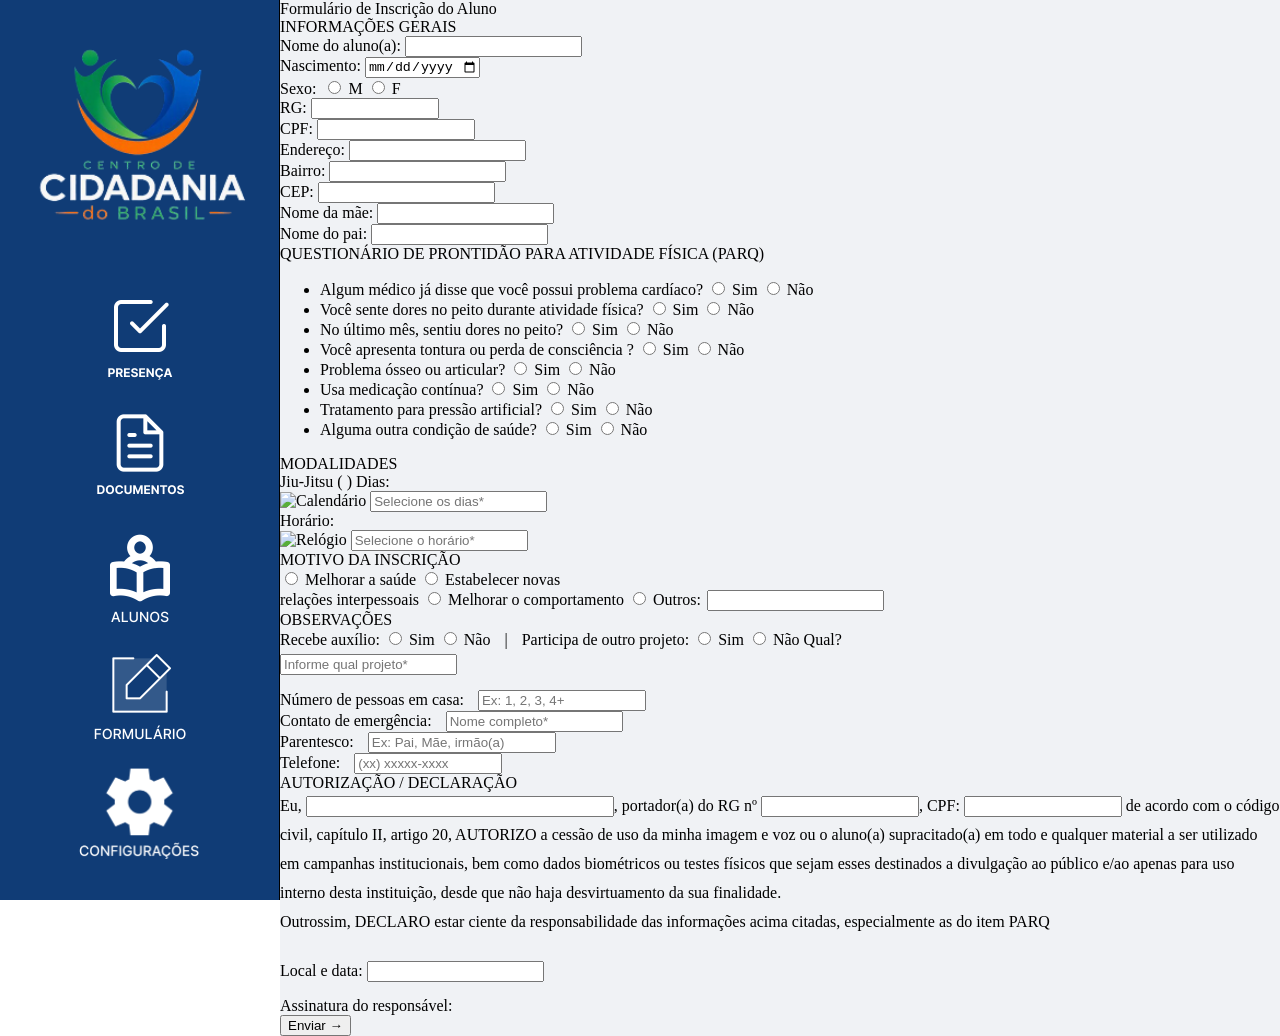
==== templates/formulario.html @ a35cb861 "Add files via upload" ====
<!DOCTYPE html>
<html lang="pt-BR">
<head>
  <meta charset="UTF-8">
  <meta name="viewport" content="width=device-width, initial-scale=1.0">
  <link rel="stylesheet" href="css/style.css">
  <title>Home</title>
</head>
<body>

  <div class="dashboard">

    <!-- Sidebar/Barra lateral -->
    <aside class="sidebar">
      <img src="images/logo.png" width="280" alt="Logo">
      <ul class="nav-links">
        <li><a href="#"><img src="images/presenca.png" class="icones" alt="Presença"></a></li>
        <li><a href="#"><img src="images/documentos.png" class="icones" alt="Documentos"></a></li>
        <li><a href="#"><img src="images/alunos.png" class="icones" alt="Alunos"></a></li>
        <li><a href="#"><img src="images/formulario.png" class="icones" alt="Formulário"></a></li>
        <li><a href="#"><img src="images/config.png" class="icones" alt="Configurações"></a></li>
      </ul>
    </aside>

    <!-- Área Principal (Empurrada 280px pelo CSS) -->
    <main class="content">
      
      <!-- Formulário -->
      <div class="formulario-container">
        <div class="titulo">Formulário de Inscrição do Aluno</div>

        <!--  INFORMAÇÕES GERAIS -->
        <div class="secao-titulo">INFORMAÇÕES GERAIS</div>
        <div class="caixa-cinza">
          <div class="linha">
            <div class="campo flex-total">
              Nome do aluno(a): <input type="text" class="input-linha">
            </div>
            <div class="campo">
              Nascimento: <input type="date" class="input-linha" style="width: 110px;">
            </div>
          </div>
          <div class="linha">
            <div class="campo">
              Sexo: 
              <input type="radio" name="sexo" style="margin-left:8px;"> M 
              <input type="radio" name="sexo"> F
            </div>
            <div class="campo">
              RG: <input type="text" class="input-linha" style="width: 120px;">
            </div>
            <div class="campo">
              CPF: <input type="text" class="input-linha" style="width: 150px;">
            </div>
            <div class="campo flex-total">
              Endereço: <input type="text" class="input-linha">
            </div>
          </div>
          <div class="linha">
            <div class="campo flex-total">
              Bairro: <input type="text" class="input-linha">
            </div>
            <div class="campo flex-total">
              CEP: <input type="text" class="input-linha">
            </div>
          </div>
          <div class="linha">
            <div class="campo flex-total">
              Nome da mãe: <input type="text" class="input-linha">
            </div>
            <div class="campo flex-total">
              Nome do pai: <input type="text" class="input-linha">
            </div>
          </div>
        </div>

        <!--  QUESTIONÁRIO DE PRONTIDAO PARA ATIVIDADE FISICA -->
        <div class="secao-titulo">QUESTIONÁRIO DE PRONTIDÃO PARA ATIVIDADE FÍSICA (PARQ)</div>
        <div class="caixa-cinza">
          <ul class="lista-parq">
            <li>Algum médico já disse que você possui problema cardíaco? 
              <input type="radio" name="q1"> Sim <input type="radio" name="q1"> Não
            </li>
            <li>Você sente dores no peito durante atividade física? 
              <input type="radio" name="q2"> Sim <input type="radio" name="q2"> Não
            </li>
            <li>No último mês, sentiu dores no peito? 
              <input type="radio" name="q3"> Sim <input type="radio" name="q3"> Não
            </li>
            <li>Você apresenta tontura ou perda de consciência ? 
              <input type="radio" name="q4"> Sim <input type="radio" name="q4"> Não
            </li>
            <li>Problema ósseo ou articular? 
              <input type="radio" name="q5"> Sim <input type="radio" name="q5"> Não
            </li>
            <li>Usa medicação contínua? 
              <input type="radio" name="q6"> Sim <input type="radio" name="q6"> Não
            </li>
            <li>Tratamento para pressão artificial? 
              <input type="radio" name="q7"> Sim <input type="radio" name="q7"> Não
            </li>
            <li>Alguma outra condição de saúde? 
              <input type="radio" name="q8"> Sim <input type="radio" name="q8"> Não
            </li>
          </ul>
        </div>

        <!--  MODALIDADES -->
        <div class="secao-titulo">MODALIDADES</div>
        <div class="caixa-cinza grid-modalidades">
          
          <div class="coluna-esquerda bloco-modalidade">
            <div class="label-modalidade">Jiu-Jitsu ( ) Dias:</div>
            
            <!-- Caixa branca com o ícone DENTRO -->
            <div class="caixa-com-icone">
            <img src="images/calendar.png" alt="Calendário" class="icone-dentro">
            <!-- Corrigido: Apenas uma class -->
            <input type="text" class="input-sem-borda" placeholder="Selecione os dias*">
          </div>
          
        </div>
        
        <div class="coluna-direita bloco-modalidade">
          <div class="label-modalidade">Horário:</div>
          
          <!-- Caixa branca com o ícone DENTRO -->
          <div class="caixa-com-icone">
            <img src="images/clock.png" alt="Relógio" class="icone-dentro">
            <!-- Corrigido: Apenas uma class e com o nome correto -->
            <input type="text" class="input-sem-borda" placeholder="Selecione o horário*">
          </div>
          
        </div>
          
        </div>
        <!-- MOTIVO DA INSCRICAO -->
        <div class="secao-titulo">MOTIVO DA INSCRIÇÃO</div>
        <div class="caixa-cinza radios-motivo">
          <label><input type="radio" name="motivo"> Melhorar a saúde</label>
          <label><input type="radio" name="motivo"> Estabelecer novas<br>relações interpessoais</label>
          <label><input type="radio" name="motivo"> Melhorar o comportamento</label>
          <label style="flex-grow: 1; max-width: 150px;">
            <input type="radio" name="motivo"> Outros: 
            <input type="text" class="input-linha" style="margin-left: 2px;">
          </label>
        </div>

      <!--  OBSERVACOES -->
        <div class="secao-titulo">OBSERVAÇÕES</div>
        <div class="caixa-cinza">
          <div class="linha" style="margin-bottom: 5px;">
            <div class="campo flex-total">
              Recebe auxílio: <input type="radio" name="auxilio" style="margin-left: 5px;"> Sim <input type="radio" name="auxilio"> Não 
              <span style="margin: 0 10px;">|</span> 
              Participa de outro projeto: <input type="radio" name="projeto" style="margin-left: 5px;"> Sim <input type="radio" name="projeto"> Não Qual?
            </div>
          </div> 
          
          <div class="linha">
            <input type="text" class="input-arredondado flex-total" placeholder="Informe qual projeto*">
          </div>
          
          <div class="linha" style="margin-top: 15px;">
            <div class="campo">
              Número de pessoas em casa: <input type="text" class="input-arredondado" placeholder="Ex: 1, 2, 3, 4+" style="width: 160px; margin-left: 10px;">
            </div>
          </div>
          
          <div class="linha">
            <div class="campo flex-total">
              Contato de emergência: <input type="text" class="input-arredondado" placeholder="Nome completo*" style="margin-left: 10px; flex-grow: 1;">
            </div>
            <div class="campo">
              Parentesco: <input type="text" class="input-arredondado" placeholder="Ex: Pai, Mãe, irmão(a)" style="margin-left: 10px; width: 180px;">
            </div>
            <div class="campo">
              Telefone: <input type="text" class="input-arredondado" placeholder="(xx) xxxxx-xxxx" style="margin-left: 10px; width: 140px;">
            </div>
          </div>
        </div>

        <!--  AUTORIZACAO / DECLARACAO -->
        <div class="secao-titulo">AUTORIZAÇÃO / DECLARAÇÃO</div>
        <div class="caixa-cinza texto-declaracao">
          <p style="margin-top: 0; line-height: 1.8;">
            Eu, <input type="text" class="input-linha" style="width: 300px;">, portador(a) do RG 
            nº <input type="text" class="input-linha" style="width: 150px;">, CPF: <input type="text" class="input-linha" style="width: 150px;"> de acordo com o 
            código civil, capítulo II, artigo 20, AUTORIZO a cessão de uso da minha imagem e voz ou o aluno(a) supracitado(a) em todo e qualquer material a ser utilizado em campanhas institucionais, bem como dados biométricos ou testes físicos que sejam esses destinados a divulgação ao público e/ao apenas para uso interno desta instituição, desde que não haja desvirtuamento da sua finalidade.<br>
            Outrossim, DECLARO estar ciente da responsabilidade das informações acima citadas, especialmente as do item PARQ
          </p>
          <div class="linha" style="margin-top: 25px;">
            <div class="campo flex-total">
              Local e data: <input type="text" class="input-linha">
            </div>
          </div>
          <div class="linha" style="margin-top: 15px;">
            <div class="campo flex-total">
              Assinatura do responsável: 
            </div>
          </div>
        </div>
        
        <!-- Botao Enviar -->
        <button class="btn-enviar">Enviar →</button>    

      </div> 

    </main>

  </div> 

</body>
</html>
---- templates/css/style.css ----
body {
  margin: 0;
  padding: 0;
}
.sidebar {
    position: fixed;
    top:0;
    left:0;
    width: 280px;
    height: 100vh;
    background-color: #103C76;
    color: #ffffff;
    display: flex;
    flex-direction: column;
    box-sizing: border-box;
    font-family: Arial, sans-serif;
    border-right: 1px solid #000;
}

.sidebar h2 {
    margin-bottom: 30px;
    font-size: 1.5rem;
    color: #38bdf8;
}

.nav-links {
    list-style: none;
    padding: 0;
    margin: 0;
}



.nav-links a {
    text-decoration: none;
    font-size: 1rem;
    padding: 10px;
    border-radius: 6px;
    display:flex;
    align-items: center;
}

.icones{
    width: 122px;
    height: 97px;
    display: block;
    object-fit: contain;
    margin: 0 auto;
}

.content {
margin-left: 280px; 
min-height: 100vh;
background-color: #f0f2f5;
}

.topbar {
height: 64px;
background-color: #103C76;
color: white;
border-bottom: #000000;
display: flex;
justify-content: space-between;
align-items: center;
padding: 0 20px;
box-sizing: border-box;
padding: 0 40px;
}

.topbar-right {
display: flex;
gap: 25px; 
}

.topbar .icon {
width: 38px;
height: 38px;
cursor: pointer;
}
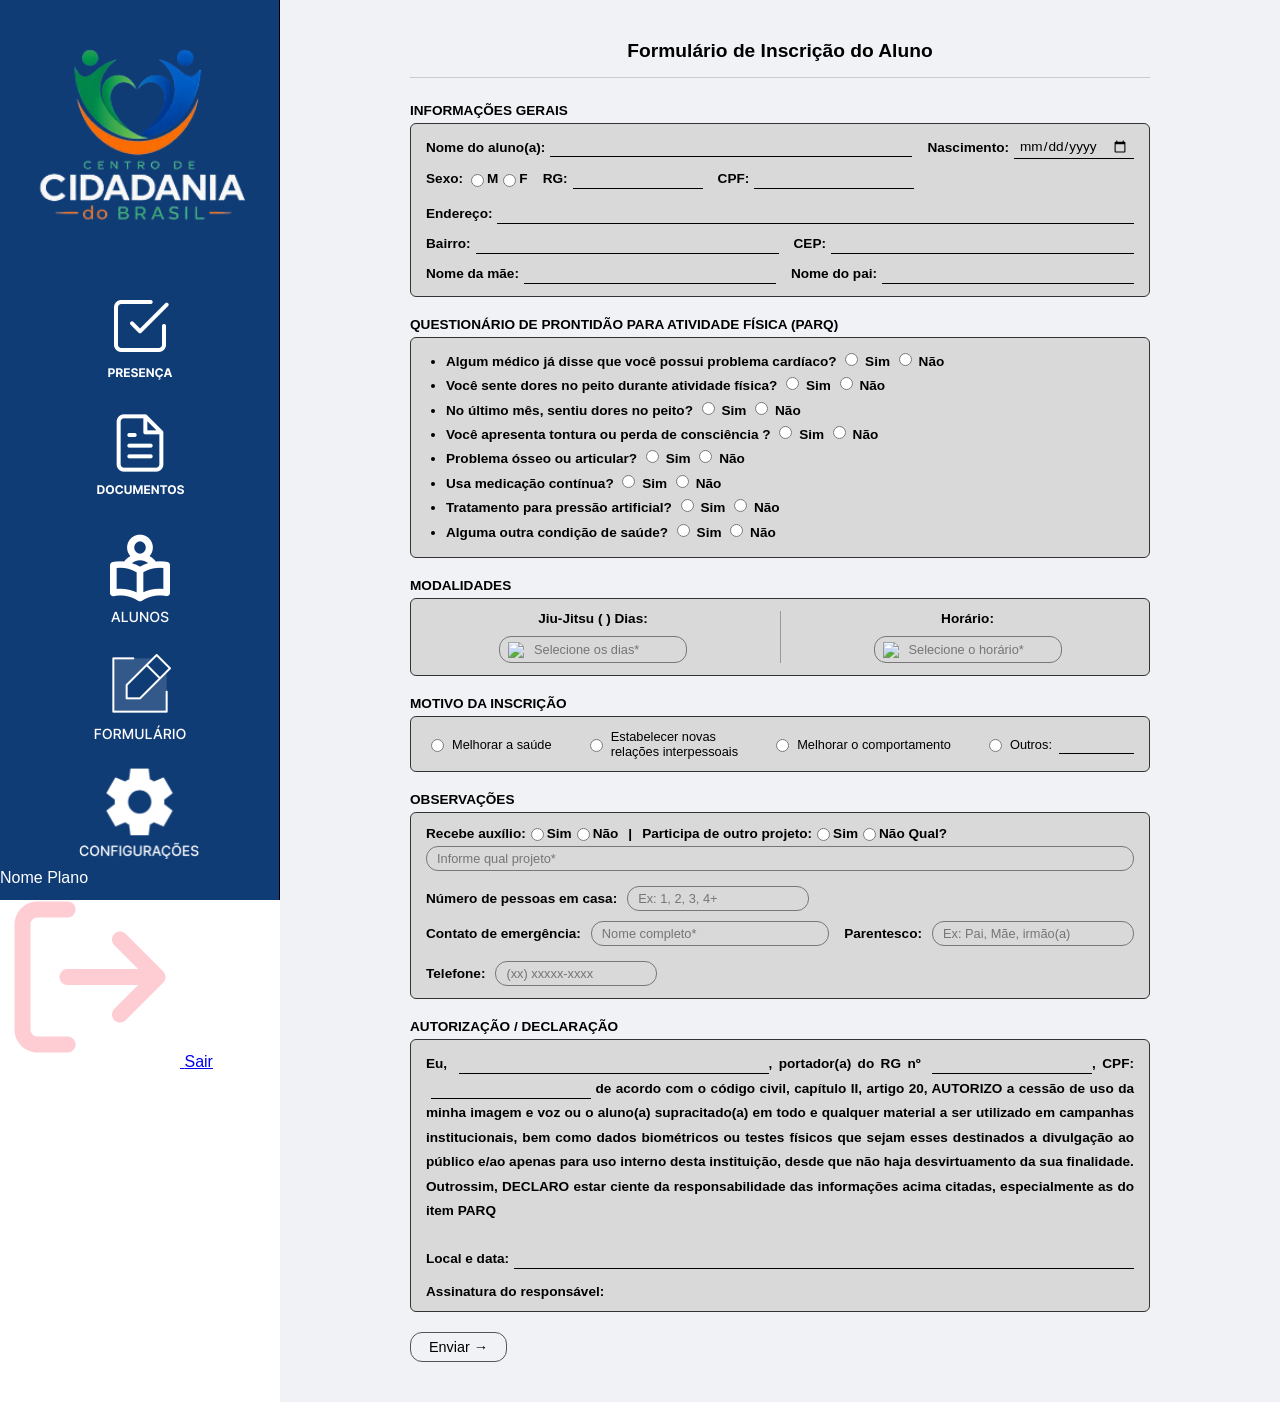
==== commit d0082ebf: "Update formulario.html" ====
--- a/templates/formulario.html
+++ b/templates/formulario.html
@@ -14,12 +14,33 @@
     <aside class="sidebar">
       <img src="images/logo.png" width="280" alt="Logo">
       <ul class="nav-links">
-        <li><a href="#"><img src="images/presenca.png" class="icones" alt="Presença"></a></li>
-        <li><a href="#"><img src="images/documentos.png" class="icones" alt="Documentos"></a></li>
-        <li><a href="#"><img src="images/alunos.png" class="icones" alt="Alunos"></a></li>
-        <li><a href="#"><img src="images/formulario.png" class="icones" alt="Formulário"></a></li>
-        <li><a href="#"><img src="images/config.png" class="icones" alt="Configurações"></a></li>
+        <li><a href="presenca.html"><img src="images/presenca.png" class="icones" alt="Presença"></a></li>
+        <li><a href="documentos.html"><img src="images/documentos.png" class="icones" alt="Documentos"></a></li>
+        <li><a href="alunos.html"><img src="images/alunos.png" class="icones" alt="Alunos"></a></li>
+        <li><a href="formulario.html"><img src="images/formulario.png" class="icones" alt="Formulário"></a></li>
+        <li><a href="configuracao.html"><img src="images/config.png" class="icones" alt="Configurações"></a></li>
       </ul>
+
+      <div class="sidebar-footer">
+        
+        <div class="perfil-usuario">
+          <!-- O quadrado cinzento para a foto/avatar -->
+          <div class="avatar-placeholder"></div>
+          
+          <!-- Nome e Plano -->
+          <div class="info-usuario">
+            <span class="nome-usuario">Nome</span>
+            <span class="plano-usuario">Plano</span>
+          </div>
+        </div>
+
+        <!-- Botão Sair -->
+        <a href="#" class="btn-sair">
+          <img src="images/logout.png" alt="Sair" class="icone-sair">
+          <span>Sair</span>
+        </a>
+
+      </div>
     </aside>
 
     <!-- Área Principal (Empurrada 280px pelo CSS) -->
@@ -211,4 +232,4 @@
   </div> 
 
 </body>
-</html>+</html>
--- a/templates/css/style.css
+++ b/templates/css/style.css
@@ -29,8 +29,6 @@
     margin: 0;
 }
 
-
-
 .nav-links a {
     text-decoration: none;
     font-size: 1rem;
@@ -77,3 +75,220 @@
 height: 38px;
 cursor: pointer;
 }
+
+/*Começo do formulário*/
+.formulario-container {
+  background-color: transparent;
+  width: 100%;
+  max-width: 800px;
+  margin: 0 auto;
+  padding: 20px 30px;
+  box-sizing: border-box;
+  font-family: Arial, Helvetica, sans-serif;
+  color: #000;
+}
+
+.titulo {
+  text-align: center;
+  font-size: 1.2rem;
+  font-weight: bold;
+  border-bottom: 1px solid #ccc;
+  padding-bottom: 15px;
+  margin-bottom: 25px;
+  margin-top: 20px; 
+}
+
+.secao-titulo {
+  font-size: 0.85rem;
+  font-weight: bold;
+  margin-bottom: 5px;
+  text-transform: uppercase;
+}
+
+.caixa-cinza {
+  background-color: #d9d9d9;
+  border: 1px solid #333;
+  border-radius: 6px;
+  padding: 12px 15px;
+  margin-bottom: 20px;
+  font-size: 0.85rem;
+  font-weight: bold;
+}
+
+.linha {
+  display: flex;
+  flex-wrap: wrap;
+  align-items: center;
+  margin-bottom: 10px;
+  gap: 15px;
+}
+.linha:last-child {
+  margin-bottom: 0;
+}
+
+.campo {
+  display: flex;
+  align-items: center;
+  white-space: nowrap;
+}
+
+.flex-total {
+  flex-grow: 1;
+}
+
+.input-linha {
+  background: transparent;
+  border: none;
+  border-bottom: 1px solid #000;
+  outline: none;
+  font-family: inherit;
+  font-size: 0.85rem;
+  padding: 2px 5px;
+  margin-left: 5px;
+  flex-grow: 1;
+  min-width: 50px;
+}
+
+.input-arredondado {
+  background: transparent;
+  border: 1px solid #777;
+  border-radius: 12px;
+  padding: 4px 10px;
+  font-family: inherit;
+  font-size: 0.8rem;
+  outline: none;
+}
+
+.lista-parq {
+  list-style-type: disc;
+  padding-left: 20px;
+  margin: 0;
+  line-height: 1.8;
+}
+.lista-parq label {
+  margin-left: 5px;
+  cursor: pointer;
+}
+
+.grid-modalidades {
+  display: grid;
+  grid-template-columns: 1fr 1fr;
+  align-items: center;
+}
+.coluna-direita {
+  border-left: 1px solid #999;
+  padding-left: 20px;
+}
+.coluna-esquerda {
+  padding-right: 20px;
+}
+
+.input-botao {
+  display: block;
+  width: 100%;
+  margin-top: 5px;
+  padding: 5px;
+  background-color: transparent;
+  border: 1px solid #999;
+  border-radius: 12px;
+  text-align: center;
+  font-size: 0.8rem;
+  color: #555;
+  outline: none;
+}
+
+.radios-motivo {
+  display: flex;
+  align-items: center;
+  justify-content: space-between;
+  flex-wrap: wrap;
+  font-weight: normal;
+  font-size: 0.8rem;
+}
+.radios-motivo label {
+  display: flex;
+  align-items: center;
+  gap: 5px;
+}
+
+.texto-declaracao p {
+  text-align: justify;
+}
+
+.btn-enviar {
+  background-color: transparent;
+  border: 1px solid #555;
+  border-radius: 12px;
+  padding: 6px 18px;
+  font-size: 0.9rem;
+  cursor: pointer;
+  margin-bottom: 20px;
+  display: inline-block;
+}
+
+.btn-enviar:hover {
+  background-color: #d9d9d9;
+}
+.bloco-modalidade {
+  display: flex;
+  flex-direction: column;
+  align-items: center;
+  justify-content: center;
+}
+
+.label-modalidade {
+  margin-bottom: 10px;
+  font-weight: bold;
+}
+
+.icone-modalidade {
+  width: 32px;
+  height: auto;
+  object-fit: contain;
+}
+
+.bloco-modalidade {
+  display: flex;
+  flex-direction: column; 
+  align-items: center;
+  justify-content: center;
+}
+
+.label-modalidade {
+  margin-bottom: 10px; 
+  font-weight: bold;
+}
+
+.caixa-com-icone {
+  display: flex;
+  align-items: center;
+  background-color: #ffffff;
+  border: 1px solid #777;
+  padding: 4px 8px;
+  width: 170px;
+}
+
+.icone-dentro {
+  width: 16px;
+  height: 16px;
+  object-fit: contain;
+  margin-right: 8px;
+}
+
+.input-sem-borda {
+  border: none;
+  background: transparent;
+  outline: none;
+  font-size: 0.8rem;
+  color: #555;
+  width: 100%; 
+}
+.caixa-com-icone {
+  display: flex;
+  align-items: center;
+  background-color: transparent;
+  border: 1px solid #777;
+  border-radius: 12px;
+  width: 170px;              
+}
+/*Fim do Formulário*/
